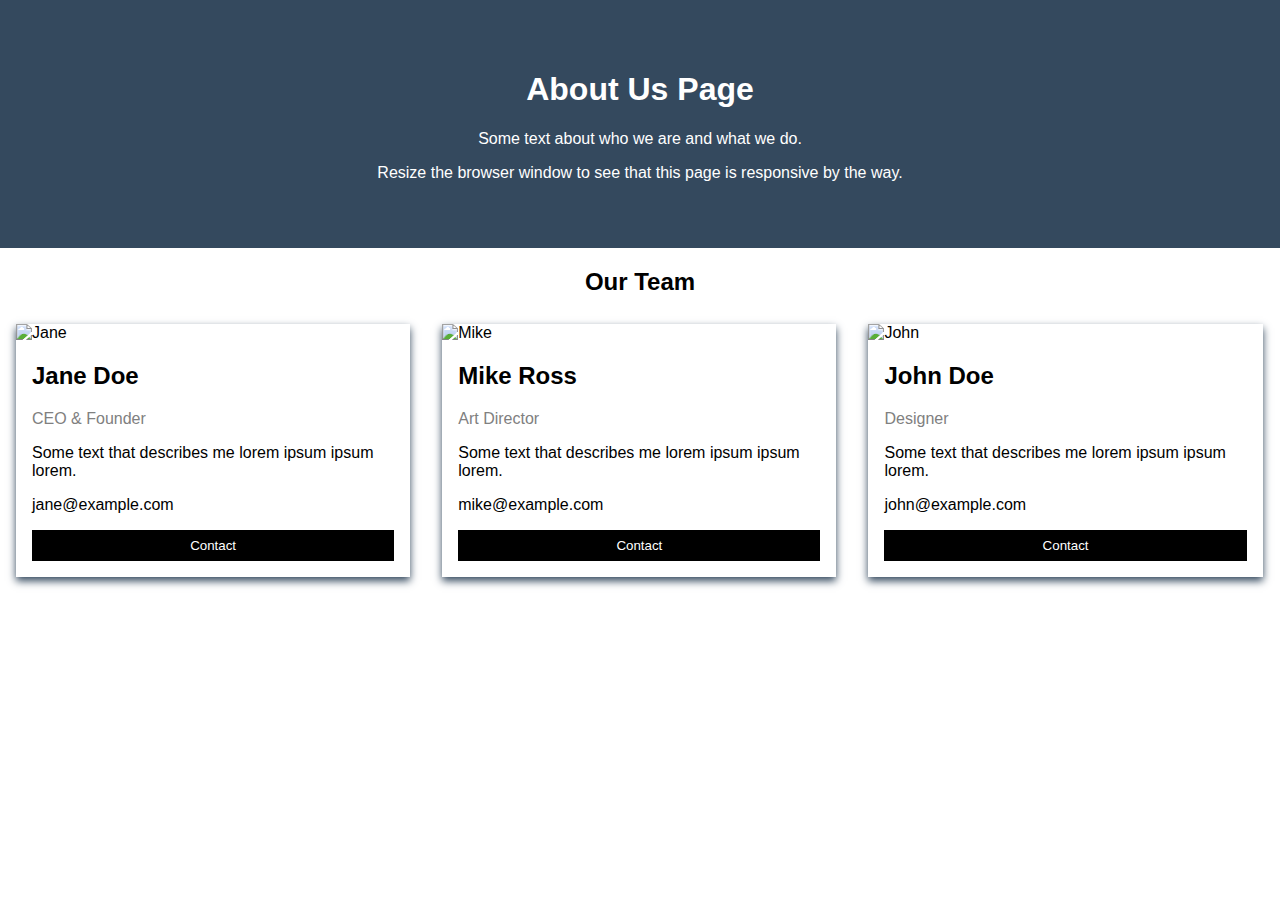
==== aboutus.html @ 9e15d05e "Add files via upload" ====
<!DOCTYPE html>
<html>
<head>
<meta name="viewport" content="width=device-width, initial-scale=1">
<style>
body {
  font-family: Arial, Helvetica, sans-serif;
  margin: 0;
}

html {
  box-sizing: border-box;
}

*, *:before, *:after {
  box-sizing: inherit;
}

.column {
  float: left;
  width: 33.3%;
  margin-bottom: 16px;
  padding: 0 8px;
}

.card {
  box-shadow: 0 4px 8px 0 #34495E ;
  margin: 8px;
}

.about-section {
  padding: 50px;
  text-align: center;
  background-color:#34495E ;
  color: white;
}

.container {
  padding: 0 16px;
}

.container::after, .row::after {
  content: "";
  clear: both;
  display: table;
}

.title {
  color: grey;
}

.button {
  border: none;
  outline: 0;
  display: inline-block;
  padding: 8px;
  color: white;
  background-color: #000;
  text-align: center;
  cursor: pointer;
  width: 100%;
}

.button:hover {
  background-color: #555;
}

@media screen and (max-width: 650px) {
  .column {
    width: 100%;
    display: block;
  }
}
</style>
</head>
<body>

<div class="about-section">
  <h1>About Us Page</h1>
  <p>Some text about who we are and what we do.</p>
  <p>Resize the browser window to see that this page is responsive by the way.</p>
</div>

<h2 style="text-align:center">Our Team</h2>
<div class="row">
  <div class="column">
    <div class="card">
      <img src="/w3images/team1.jpg" alt="Jane" style="width:100%">
      <div class="container">
        <h2>Jane Doe</h2>
        <p class="title">CEO & Founder</p>
        <p>Some text that describes me lorem ipsum ipsum lorem.</p>
        <p>jane@example.com</p>
        <p><button class="button">Contact</button></p>
      </div>
    </div>
  </div>

  <div class="column">
    <div class="card">
      <img src="/w3images/team2.jpg" alt="Mike" style="width:100%">
      <div class="container">
        <h2>Mike Ross</h2>
        <p class="title">Art Director</p>
        <p>Some text that describes me lorem ipsum ipsum lorem.</p>
        <p>mike@example.com</p>
        <p><button class="button">Contact</button></p>
      </div>
    </div>
  </div>
  
  <div class="column">
    <div class="card">
      <img src="/w3images/team3.jpg" alt="John" style="width:100%">
      <div class="container">
        <h2>John Doe</h2>
        <p class="title">Designer</p>
        <p>Some text that describes me lorem ipsum ipsum lorem.</p>
        <p>john@example.com</p>
        <p><button class="button">Contact</button></p>
      </div>
    </div>
  </div>
</div>

</body>
</html>
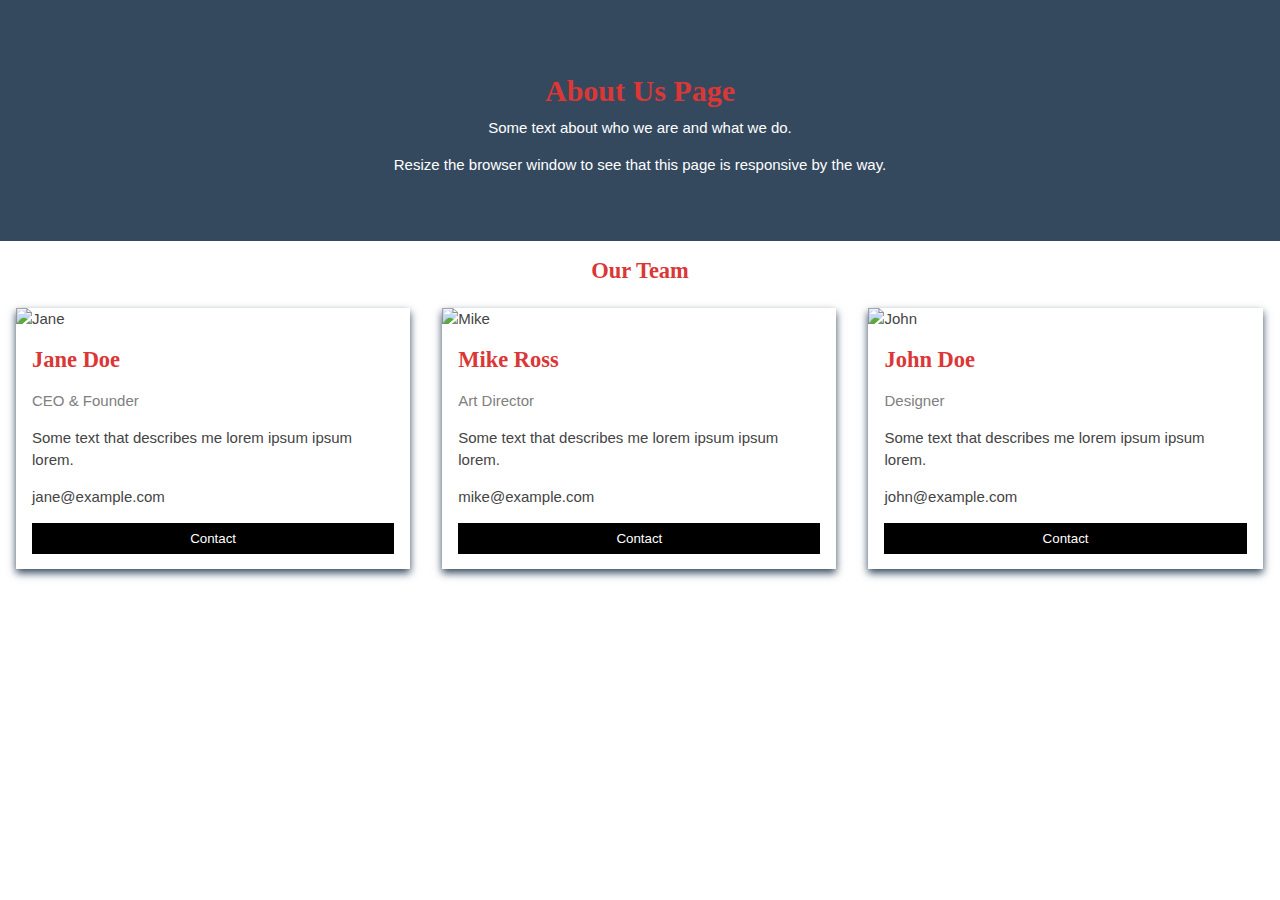
==== commit d67a5e2f: "Update aboutus.html" ====
--- a/aboutus.html
+++ b/aboutus.html
@@ -1,7 +1,9 @@
 <!DOCTYPE html>
 <html>
 <head>
-<meta name="viewport" content="width=device-width, initial-scale=1">
+<meta charset="UTF-8">
+    <meta name="viewport" content="width=device-width, initial-scale=1.0">
+    <link rel="stylesheet" href="stylesheet.css">
 <style>
 body {
   font-family: Arial, Helvetica, sans-serif;
--- a/stylesheet.css
+++ b/stylesheet.css
@@ -0,0 +1,398 @@
+body {
+	font: 15px/22px "HelveticaNeue", "Helvetica Neue", Helvetica, Arial, sans-serif;
+	color: #444;
+	background-image:url(../images/roughcloth.png);
+	min-width:460px;
+}
+#footer {
+	margin:0 auto;
+	text-align:center;
+	font-size:12px;
+	text-align:center;
+	clear:both;
+	color:#333;
+	padding:2em 0;
+}
+h1, h2 {
+	color: #DB3736;
+	font-weight: bold;
+}
+
+h1 { margin:1em 0 0; }
+
+h3 {
+	color: #2859ab;
+	font-weight: normal;
+}
+
+h4, h5, h6 {
+	color: #111;
+	font-weight: normal;
+}
+a, a:visited {
+	color: #1a3a5c;
+	text-decoration: none;
+	-webkit-transition: color 0.25s ease;
+	-moz-transition: color 0.25s ease;
+	-ms-transition: color 0.25s ease;
+	-o-transition: color 0.25s ease;
+	transition: color 0.25s ease;
+	font-weight:bold;
+}
+
+a:hover {
+	color:#266eb7;
+	text-decoration:underline;
+}
+
+#content a[href^="http"] {
+	background-image:url(../images/icon_external_site.gif);
+	background-repeat:no-repeat;
+	background-position:center right;
+	padding-right:12px;
+}
+
+#content a[href$="pdf"] {
+	background-image:url(../images/icon_pdf.gif);
+	background-repeat:no-repeat;
+	background-position:center right;
+	padding-right:22px;
+}
+
+#content a[href$="ppt"] {
+	background-image:url(../images/icon_ppt.gif);
+	background-repeat:no-repeat;
+	background-position:center right;
+	padding-right:22px;
+}
+
+#content a[href$="doc"] {
+	background-image:url(../images/icon_doc.gif);
+	background-repeat:no-repeat;
+	background-position:center right;
+	padding-right:22px;
+}
+
+h1, h2, h3, h4, h5, h6, .serif, #uix, #nav, blockquote { font-family: Palatino Linotype, Rockwell, Georgia, Times, "Times New Roman", serif; }
+
+/*
+
+#header {
+	width: 100%;
+	margin-bottom: -7em;
+	background-image:url(../images/whitebar.jpg);
+	background-repeat:repeat-x;
+	background-position:0 156px;
+	height:423px;
+	text-align: left;
+	margin-top: -4em;
+}
+
+#title {
+	width: 750px;
+	background-image:url(../images/header.jpg);
+	height:423px;
+	display: inline-block;
+}
+
+#titleImg { margin: 170px 0 0 330px; }
+
+/*
+.container {
+	width:1140px;
+	margin:2em auto 3em;
+}
+
+#content ul { list-style:disc; }
+
+#content ul, #content ol { margin: auto 3em; }
+
+#content { }
+
+.whitebox table {
+	width:95%;
+	margin:1em auto;
+}
+
+.whitebox th {
+	background-color:#ccc;
+	border:solid 1px #999;
+}
+
+.whitebox td { border:solid 1px #ccc; }
+
+.whitebox tr:nth-of-type(odd) { background-color:#eee; }
+
+.whitebox tr:nth-of-type(even) { background-color:#ddd; }
+
+/*/*responsive link*/
+#menu_m { display:none; }
+
+/* main menu */
+
+#nav li a, .thispage {
+	margin: 3px 5px;
+	padding: 10px 20px;
+	font-weight:bold;
+	-webkit-transition: background-color 0.3s, color 0.3s;
+	-moz-transition: background-color 0.3s, color 0.3s;
+	-ms-transition: background-color 0.3s, color 0.3s;
+	-o-transition: background-color 0.3s, color 0.3s;
+	transition: background-color 0.3s, color 0.3s;
+	text-decoration:none;
+	-webkit-border-radius: 40px;
+	-moz-border-radius: 40px;
+	border-radius: 40px;
+	background-color:#fff;
+	border:solid 2px #bbb;
+}
+
+.vertical #nav {
+	text-align: left;
+	width:20%;
+	float:left;
+	margin:1em 0 0;
+}
+
+.vertical #nav li { margin: 0 0 5px; }
+
+.vertical #nav li a, .thispage { display:block; }
+
+.horizontal #nav {
+	text-align: center;
+	padding:0;
+	position:relative;
+	z-index:20;
+}
+
+.horizontal #nav ul {
+	margin: 0;
+	padding: 0;
+	list-style-type: none;
+	text-align: left;
+}
+
+.horizontal #nav li {
+	display: inline;
+	margin:0 .25em;
+	white-space:nowrap;
+}
+
+.horizontal #nav li a, .thispage { display:inline-block; }
+
+#nav ul { margin: 0; }
+
+#nav li a:hover {
+	color:#fff;
+	background-color:#266eb7;
+}
+
+/* sub menus */
+
+.subMenu {
+	padding:0;
+	font-size:13px;
+	margin: 1em 0 0 2em !important;
+	color:#999;
+}
+
+.subMenu li {
+	text-indent:-15px;
+	padding: 0 0 0 1em;
+	list-style:circle;
+}
+
+.subMenu a {
+	font-weight:normal !important;
+	font-size:13px !important;
+}
+
+/*
+.clear { clear:both; }
+
+img.left {
+	margin:0 10px 10px 0;
+	padding:1px;
+	border: solid 1px #D2C7BD;
+}
+
+img.right {
+	margin:0 0 10px 10px;
+	padding:1px;
+	border: solid 1px #D2C7BD;
+}
+
+/* LANGUAGE */
+#language {
+	position:fixed;
+	top:55px;
+	right:5px;
+	z-index:100;
+}
+
+#language a {
+	zoom: 1;
+	filter: alpha(opacity=5);
+	opacity: 0.5;
+}
+
+#language a:hover {
+	filter: alpha(opacity=8);
+	opacity: 0.8;
+}
+
+#language a, #uiuc {
+	-webkit-transition: opacity 0.3s;
+	-moz-transition: opacity 0.3s;
+	-ms-transition: opacity 0.3s;
+	-o-transition: opacity 0.3s;
+	transition: opacity 0.3s;
+}
+
+/*
+
+
+
+
+STAINS ============================================================================================== */
+#stains {
+	margin:0 !important;
+	padding:0 !important;
+	text-align:center;
+}
+
+#stains li {
+	display:inline-table;
+	margin:10px 25px 45px;
+	width:165px;
+}
+
+.circle {
+	-webkit-border-radius: 300px;
+	-moz-border-radius: 300px;
+	border-radius: 300px;
+	border: 10px solid #bbb;
+	height: 165px;
+	overflow: hidden;
+	width: 165px;
+	margin-bottom:10px;
+}
+
+#stains img {
+	height:165px;
+	width:165px;
+}
+
+#circle:hover {
+	-moz-box-shadow: 0 0 7px #666;
+	-webkit-box-shadow: 0 0 7px #666;
+	box-shadow: 0 0 7px #666;
+	border:solid 10px #DB3736;
+}
+
+#stains a:hover { color: #DB3736; }
+
+.warning {
+	background-color: #dd7f41;
+	background-image:url(../images/clock_red.png);
+}
+
+.alert, .boxRedNote {
+	background-color: #961818;
+	background-image:url(../images/warning.png);
+}
+
+.warning, .alert, .boxRedNote {
+	background-position: 16px center;
+	background-repeat: no-repeat;
+	color: white;
+	font-size: 12px;
+	font-weight: bold;
+	margin: 25px auto;
+	padding: 14px 30px 14px 57px;
+	width: 75%;
+}
+
+.radius, .alert, .boxRedNote, .warning {
+	-webkit-border-radius: 50px;
+	-moz-border-radius: 50px;
+	border-radius: 50px;
+}
+
+.whitebox {
+	border:solid 8px #fff;
+	background-image:url(../images/white-50.png);
+	padding:30px 35px 20px;
+	margin:2em auto;
+	clear:both;
+}
+
+#stainImg {
+	height: 100%;
+	width: 100%;
+	margin:0;
+}
+
+#stainImgDiv {
+	background-color:#fff;
+	float: right;
+	position: absolute;
+	left: 50%;
+	margin-left: 90px;
+	top: 40px;
+	z-index: 10;
+	-webkit-border-radius: 300px;
+	-moz-border-radius: 300px;
+	border-radius: 300px;
+	border: 10px solid #bbb;
+	height: 360px;
+	overflow: hidden;
+	width: 360px;
+	margin-bottom:10px;
+}
+
+#stainMast { margin:1em 3em; }
+
+#stainMast td {
+	vertical-align:middle;
+	padding:0;
+}
+
+#stainMast .warning, #stainMast .alert { margin: 30px 30px 30px 0; }
+
+#uix {
+	background-image:url(/cfc/urban2013/black-70.png);
+	border-bottom:solid 1px #000;
+	position: relative;
+	z-index: 10;
+}
+
+.horizontal #nav ul {
+	margin: 0;
+	padding: 0;
+	list-style-type: none;
+	text-align: left;
+}
+
+.whitebox img {
+	float:right;
+	padding:1px;
+	border: double 3px #ccc;
+	margin:10px;
+}
+
+.whitebox img, .whitebox h3 { clear: both; }
+
+.caption {
+	float:right;
+	font-style:italic;
+	font-size:12px;
+	text-align:center;
+}
+
+.toolstable th {
+	width:25%;
+	text-align:center;
+}
+
+.accessible { display:none; }